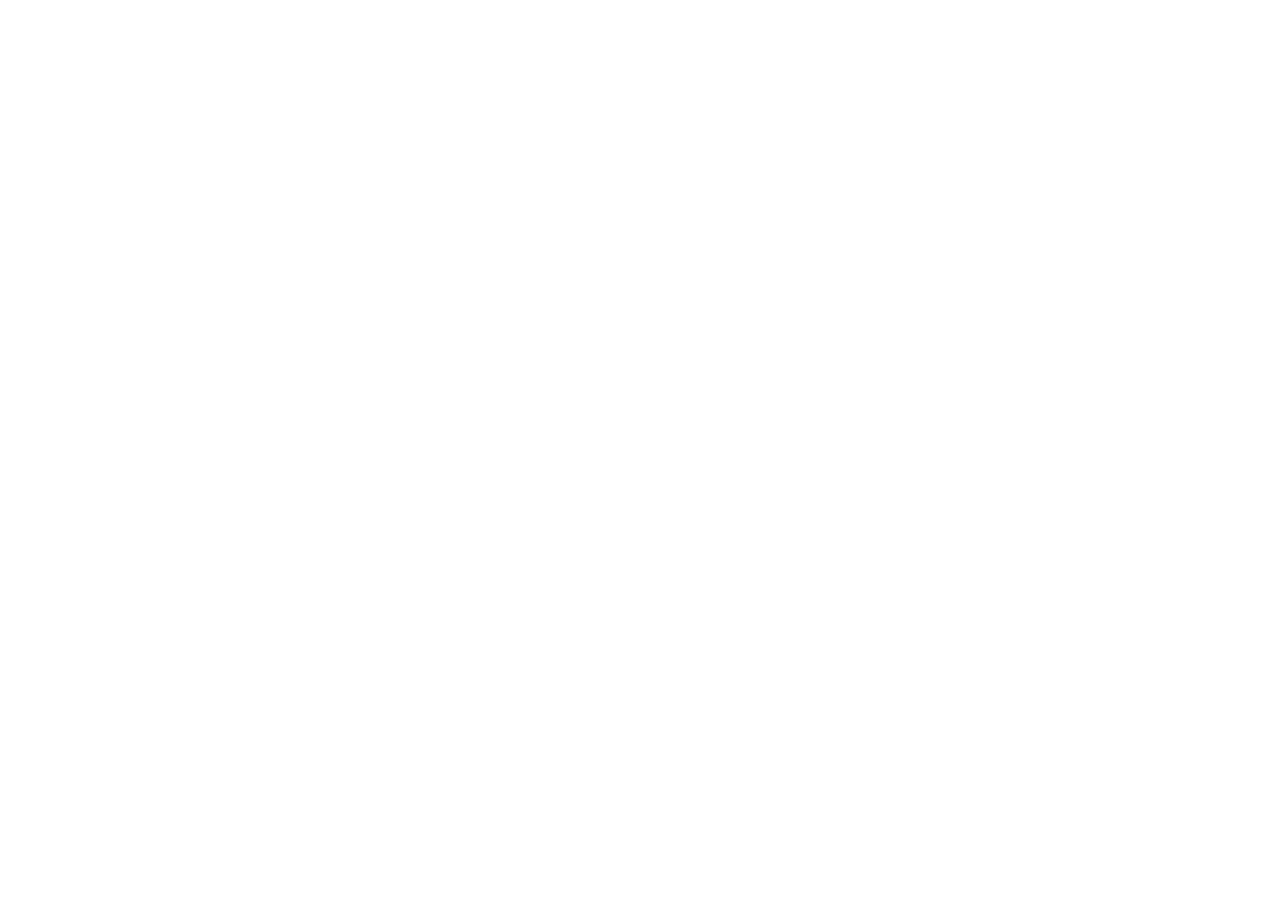
==== index.html @ e937d625 "update" ====
<!doctype html><html lang="en"><head><meta charset="utf-8"/><link rel="icon" href="/favicon.ico"/><meta name="viewport" content="width=device-width,initial-scale=1"/><meta name="theme-color" content="#000000"/><meta name="description" content="Web site created using create-react-app"/><link rel="apple-touch-icon" href="/logo192.png"/><link rel="manifest" href="/manifest.json"/><title>CHOI's</title><script defer="defer" src="/static/js/main.320d8bbc.js"></script><link href="/static/css/main.84f8cdd5.css" rel="stylesheet"></head><body><noscript>You need to enable JavaScript to run this app.</noscript><div id="root"></div></body></html>
---- static/css/main.84f8cdd5.css ----
@charset "UTF-8";body{-webkit-font-smoothing:antialiased;-moz-osx-font-smoothing:grayscale;font-family:-apple-system,BlinkMacSystemFont,Segoe UI,Roboto,Oxygen,Ubuntu,Cantarell,Fira Sans,Droid Sans,Helvetica Neue,sans-serif;margin:0}code{font-family:source-code-pro,Menlo,Monaco,Consolas,Courier New,monospace}.App{height:100vh;overflow-y:hidden;text-align:center}.App::-webkit-scrollbar{display:none}.inner{align-items:center;display:flex;font-size:100px;height:100vh;justify-content:center}.First-container{display:flex;min-height:100vh;text-align:center}.App-header{grid-column-gap:1rem;align-items:center;background-color:#282c34;color:#fff;display:grid;font-size:calc(10px + 1.5vmin);grid-template-columns:1fr 4fr 1fr 1fr 1fr 1fr 1fr 1fr;justify-items:center;min-height:10vh;min-width:100vw;position:fixed;width:100vw;z-index:100}.item{cursor:pointer}.item:first-child{align-self:left;font-size:calc(10px + 3vmin);justify-self:left;padding:0 2vw;white-space:pre-line}@-webkit-keyframes App-logo-spin{0%{-webkit-transform:rotate(0deg);transform:rotate(0deg)}to{-webkit-transform:rotate(1turn);transform:rotate(1turn)}}@keyframes App-logo-spin{0%{-webkit-transform:rotate(0deg);transform:rotate(0deg)}to{-webkit-transform:rotate(1turn);transform:rotate(1turn)}}.Outer{background-color:rgba(143,125,98,.363);padding:30px;width:80vw}.Inner,.Outer{align-items:center;border-radius:30px;height:60vh;justify-content:center;position:relative}.Inner{background-color:rgba(0,0,0,.2);color:#fff;display:flex;font-size:calc(5px + 2vmin);overflow-y:auto;text-align:center;text-shadow:grey 0 0 0;width:100vw}.slick-slider{-webkit-touch-callout:none;-webkit-tap-highlight-color:transparent;box-sizing:border-box;touch-action:pan-y;-webkit-user-select:none;user-select:none;-khtml-user-select:none}.slick-list,.slick-slider{display:block;position:relative}.slick-list{margin:0;overflow:hidden;padding:0}.slick-list:focus{outline:none}.slick-list.dragging{cursor:pointer;cursor:hand}.slick-slider .slick-list,.slick-slider .slick-track{-webkit-transform:translateZ(0);transform:translateZ(0)}.slick-track{display:block;left:0;margin-left:auto;margin-right:auto;position:relative;top:0}.slick-track:after,.slick-track:before{content:"";display:table}.slick-track:after{clear:both}.slick-loading .slick-track{visibility:hidden}.slick-slide{display:none;float:left;height:100%;min-height:1px}[dir=rtl] .slick-slide{float:right}.slick-slide img{display:block}.slick-slide.slick-loading img{display:none}.slick-slide.dragging img{pointer-events:none}.slick-initialized .slick-slide{display:block}.slick-loading .slick-slide{visibility:hidden}.slick-vertical .slick-slide{border:1px solid transparent;display:block;height:auto}.slick-arrow.slick-hidden{display:none}.slick-loading .slick-list{background:#fff url([data-uri]) 50% no-repeat}@font-face{font-family:slick;font-style:normal;font-weight:400;src:url(/static/media/slick.a4e97f5a2a64f0ab1323.eot);src:url(/static/media/slick.a4e97f5a2a64f0ab1323.eot?#iefix) format("embedded-opentype"),url(/static/media/slick.295183786cd8a1389865.woff) format("woff"),url(/static/media/slick.c94f7671dcc99dce43e2.ttf) format("truetype"),url(/static/media/slick.2630a3e3eab21c607e21.svg#slick) format("svg")}.slick-next,.slick-prev{border:none;cursor:pointer;display:block;font-size:0;height:20px;line-height:0;padding:0;position:absolute;top:50%;-webkit-transform:translateY(-50%);transform:translateY(-50%);width:20px}.slick-next,.slick-next:focus,.slick-next:hover,.slick-prev,.slick-prev:focus,.slick-prev:hover{background:transparent;color:transparent;outline:none}.slick-next:focus:before,.slick-next:hover:before,.slick-prev:focus:before,.slick-prev:hover:before{opacity:1}.slick-next.slick-disabled:before,.slick-prev.slick-disabled:before{opacity:.25}.slick-next:before,.slick-prev:before{-webkit-font-smoothing:antialiased;-moz-osx-font-smoothing:grayscale;color:#fff;font-family:slick;font-size:20px;line-height:1;opacity:.75}.slick-prev{left:-25px}[dir=rtl] .slick-prev{left:auto;right:-25px}.slick-prev:before{content:"←"}[dir=rtl] .slick-prev:before{content:"→"}.slick-next{right:-25px}[dir=rtl] .slick-next{left:-25px;right:auto}.slick-next:before{content:"→"}[dir=rtl] .slick-next:before{content:"←"}.slick-dotted.slick-slider{margin-bottom:30px}.slick-dots{bottom:-25px;display:block;list-style:none;margin:0;padding:0;position:absolute;text-align:center;width:100%}.slick-dots li{display:inline-block;margin:0 5px;padding:0;position:relative}.slick-dots li,.slick-dots li button{cursor:pointer;height:20px;width:20px}.slick-dots li button{background:transparent;border:0;color:transparent;display:block;font-size:0;line-height:0;outline:none;padding:5px}.slick-dots li button:focus,.slick-dots li button:hover{outline:none}.slick-dots li button:focus:before,.slick-dots li button:hover:before{opacity:1}.slick-dots li button:before{-webkit-font-smoothing:antialiased;-moz-osx-font-smoothing:grayscale;color:#000;content:"•";font-family:slick;font-size:6px;height:20px;left:0;line-height:20px;opacity:.25;position:absolute;text-align:center;top:0;width:20px}.slick-dots li.slick-active button:before{color:#000;opacity:.75}.modal{background-color:rgba(0,0,0,.4);height:100%;left:0;position:fixed;top:0;width:100%;z-index:109}.modal,.modalBody{align-items:center;display:flex;justify-content:center}.modalBody{background-color:#fff;border-radius:15px;flex-direction:column;gap:10px;height:500px;overflow-x:hidden;overflow-y:hidden;position:absolute;text-align:center;width:300px;z-index:110}.modalGrid modalTitle{left:15px}#modalCloseBtn,.modalGrid modalTitle{background-color:initial;border:none;color:rgba(0,0,0,.7);font-size:20px;position:absolute;top:15px;z-index:111}#modalCloseBtn{right:15px}#modalCloseBtn:hover{cursor:pointer}.cont{background-color:#3e2723;display:grid;grid-template-columns:9fr 1fr;grid-template-rows:2fr 1fr 6fr}
/*# sourceMappingURL=main.84f8cdd5.css.map*/
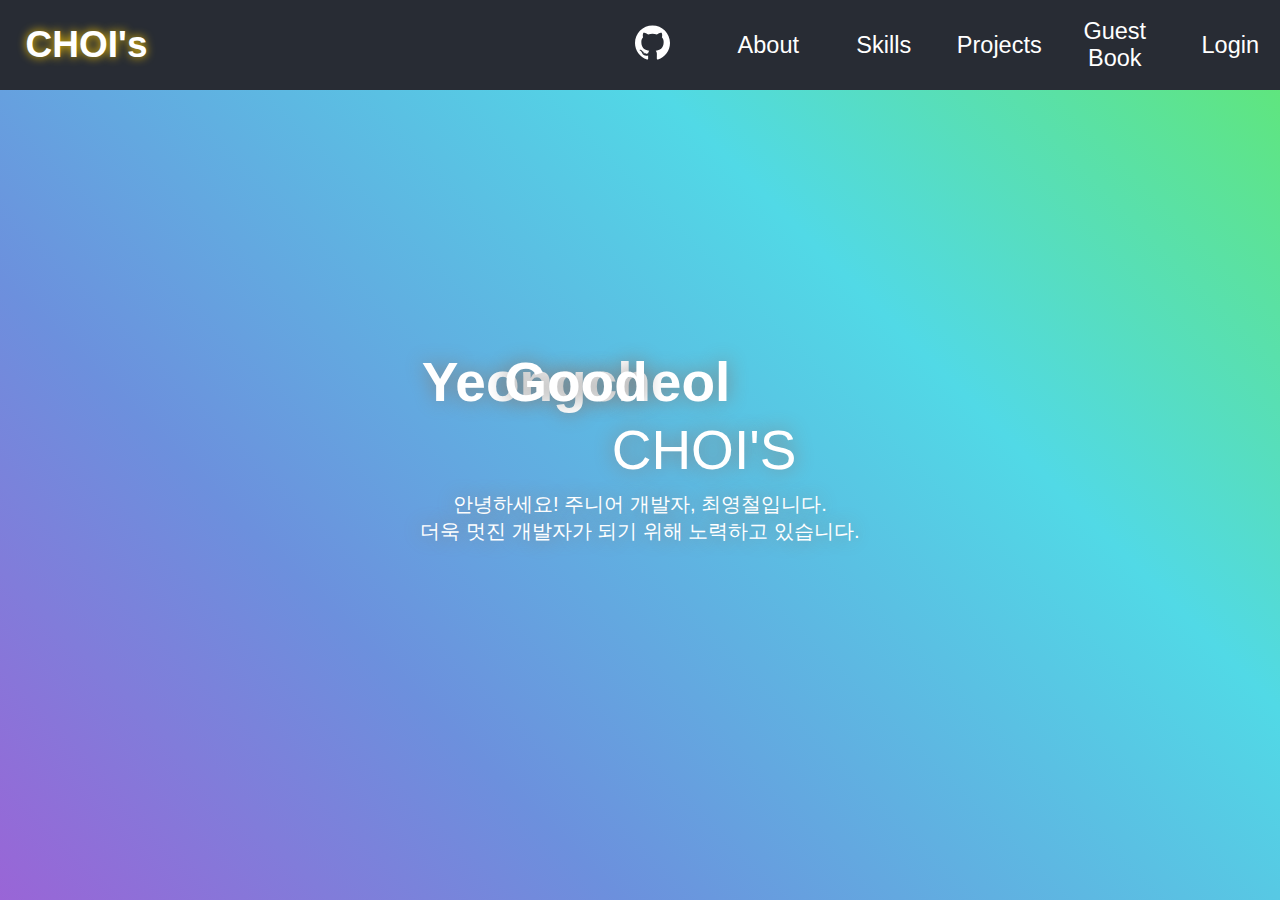
==== commit f98a3045: "Hash Router Test" ====
--- a/index.html
+++ b/index.html
@@ -1 +1 @@
-<!doctype html><html lang="en"><head><meta charset="utf-8"/><link rel="icon" href="/favicon.ico"/><meta name="viewport" content="width=device-width,initial-scale=1"/><meta name="theme-color" content="#000000"/><meta name="description" content="Web site created using create-react-app"/><link rel="apple-touch-icon" href="/logo192.png"/><link rel="manifest" href="/manifest.json"/><title>CHOI's</title><script defer="defer" src="/static/js/main.320d8bbc.js"></script><link href="/static/css/main.84f8cdd5.css" rel="stylesheet"></head><body><noscript>You need to enable JavaScript to run this app.</noscript><div id="root"></div></body></html>+<!doctype html><html lang="en"><head><meta charset="utf-8"/><link rel="icon" href="/favicon.ico"/><meta name="viewport" content="width=device-width,initial-scale=1"/><meta name="theme-color" content="#000000"/><meta name="description" content="CHOI's Homepage"/><link rel="apple-touch-icon" href="/logo192.png"/><link rel="manifest" href="/manifest.json"/><title>CHOI's</title><script defer="defer" src="/static/js/main.27eeb6a3.js"></script><link href="/static/css/main.84f8cdd5.css" rel="stylesheet"></head><body><noscript>You need to enable JavaScript to run this app.</noscript><div id="root"></div></body></html>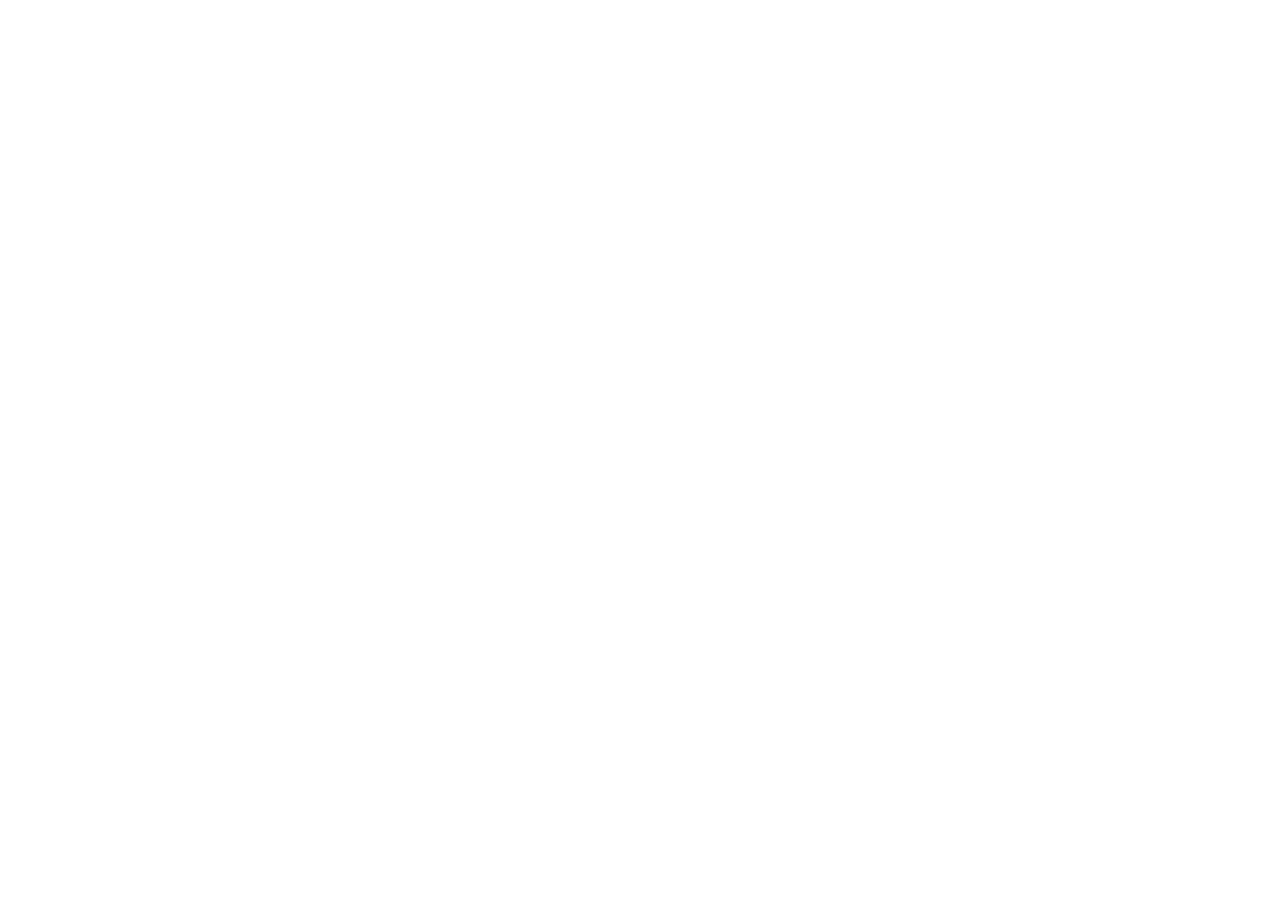
==== commit e75599c8: "resolve problem" ====
--- a/index.html
+++ b/index.html
@@ -1 +1,56 @@
-<!doctype html><html lang="en"><head><meta charset="utf-8"/><link rel="icon" href="/favicon.ico"/><meta name="viewport" content="width=device-width,initial-scale=1"/><meta name="theme-color" content="#000000"/><meta name="description" content="CHOI's Homepage"/><link rel="apple-touch-icon" href="/logo192.png"/><link rel="manifest" href="/manifest.json"/><title>CHOI's</title><script defer="defer" src="/static/js/main.27eeb6a3.js"></script><link href="/static/css/main.84f8cdd5.css" rel="stylesheet"></head><body><noscript>You need to enable JavaScript to run this app.</noscript><div id="root"></div></body></html>+<!DOCTYPE html>
+<html lang="en">
+  <head>
+    <meta charset="utf-8" />
+    <link rel="icon" href="/favicon.ico" />
+    <meta name="viewport" content="width=device-width,initial-scale=1" />
+    <meta name="theme-color" content="#000000" />
+    <meta name="description" content="CHOI's Homepage" />
+    <link rel="apple-touch-icon" href="/logo192.png" />
+    <link rel="manifest" href="/manifest.json" />
+    <title>CHOI's</title>
+    <script defer="defer" src="/static/js/main.7b930786.js"></script>
+    <link href="/static/css/main.84f8cdd5.css" rel="stylesheet" />
+    <!-- Start Single Page Apps for GitHub Pages -->
+    <script type="text/javascript">
+      // Single Page Apps for GitHub Pages
+      // https://github.com/rafrex/spa-github-pages
+      // Copyright (c) 2016 Rafael Pedicini, licensed under the MIT License
+      // ----------------------------------------------------------------------
+      // This script checks to see if a redirect is present in the query string
+      // and converts it back into the correct url and adds it to the
+      // browser's history using window.history.replaceState(...),
+      // which won't cause the browser to attempt to load the new url.
+      // When the single page app is loaded further down in this file,
+      // the correct url will be waiting in the browser's history for
+      // the single page app to route accordingly.
+      (function (l) {
+        if (l.search) {
+          var q = {};
+          l.search
+            .slice(1)
+            .split("&")
+            .forEach(function (v) {
+              var a = v.split("=");
+              q[a[0]] = a.slice(1).join("=").replace(/~and~/g, "&");
+            });
+          if (q.p !== undefined) {
+            window.history.replaceState(
+              null,
+              null,
+              l.pathname.slice(0, -1) +
+                (q.p || "") +
+                (q.q ? "?" + q.q : "") +
+                l.hash
+            );
+          }
+        }
+      })(window.location);
+    </script>
+    <!-- End Single Page Apps for GitHub Pages -->
+  </head>
+  <body>
+    <noscript>You need to enable JavaScript to run this app.</noscript>
+    <div id="root"></div>
+  </body>
+</html>
